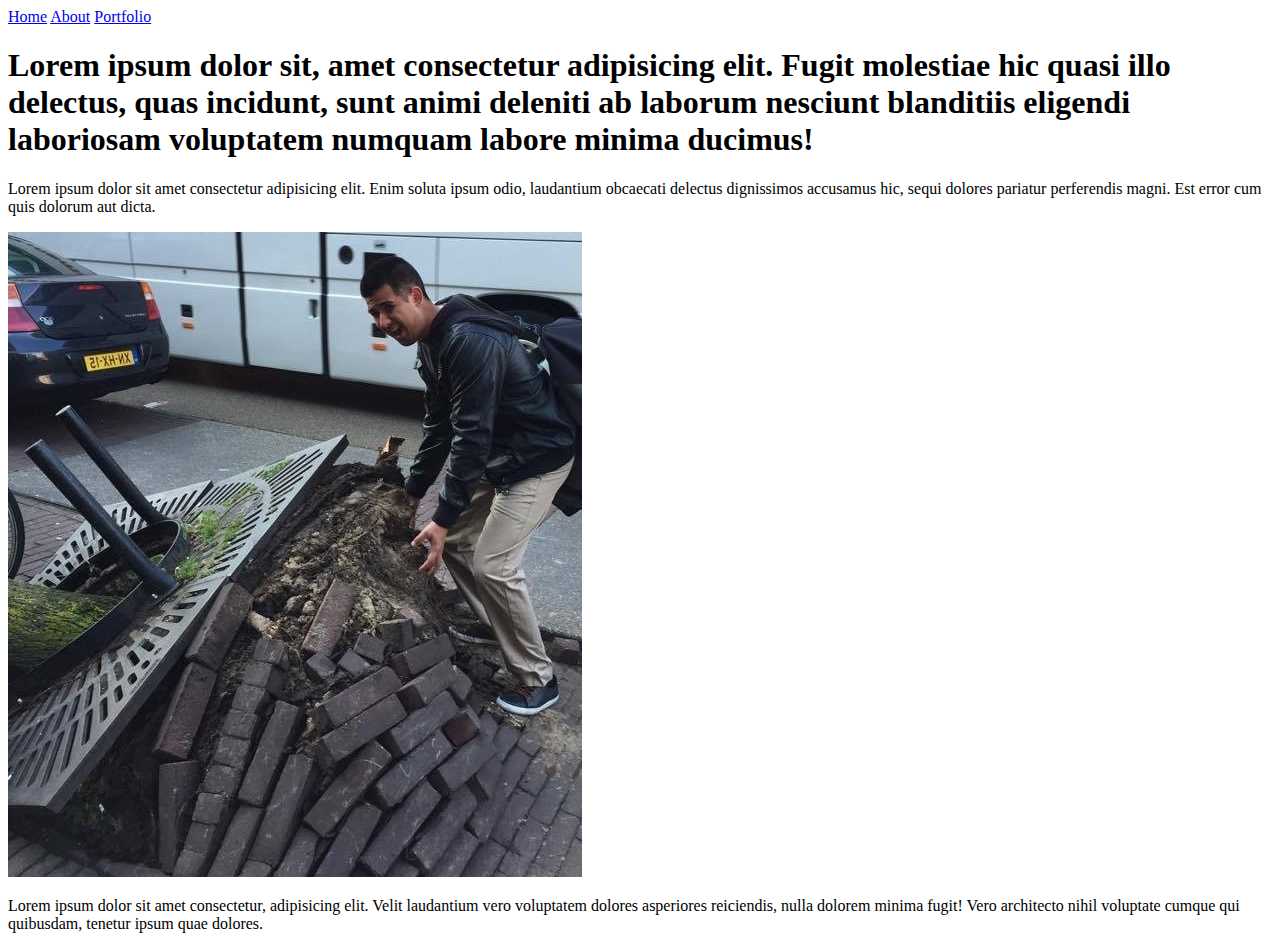
==== index.html @ 3354a462 "Website Foundation is set" ====
<!DOCTYPE html>
<html lang="en">
  <head>
    <meta charset="UTF-8" />
    <meta name="viewport" content="width=device-width, initial-scale=1.0" />
    <title>Document</title>
    <a href="index.html">Home</a>
    <a href="about.html">About</a>
    <a href="portfolio.html">Portfolio</a>
    <link rel="stylesheet" href="style.css" />
  </head>
  <body>
    <section>
      <section>
        <h1 id="Synonyms">
          Lorem ipsum dolor sit, amet consectetur adipisicing elit. Fugit
          molestiae hic quasi illo delectus, quas incidunt, sunt animi deleniti
          ab laborum nesciunt blanditiis eligendi laboriosam voluptatem numquam
          labore minima ducimus!
        </h1>
        <p id="hook">
          Lorem ipsum dolor sit amet consectetur adipisicing elit. Enim soluta
          ipsum odio, laudantium obcaecati delectus dignissimos accusamus hic,
          sequi dolores pariatur perferendis magni. Est error cum quis dolorum
          aut dicta.
        </p>
        <img id="me" src="images/me.jpg" alt="" />
      </section>
      <section>
        <p id="quote">
          Lorem ipsum dolor sit amet consectetur, adipisicing elit. Velit
          laudantium vero voluptatem dolores asperiores reiciendis, nulla
          dolorem minima fugit! Vero architecto nihil voluptate cumque qui
          quibusdam, tenetur ipsum quae dolores.
        </p>
      </section>
    </section>
  </body>
</html>
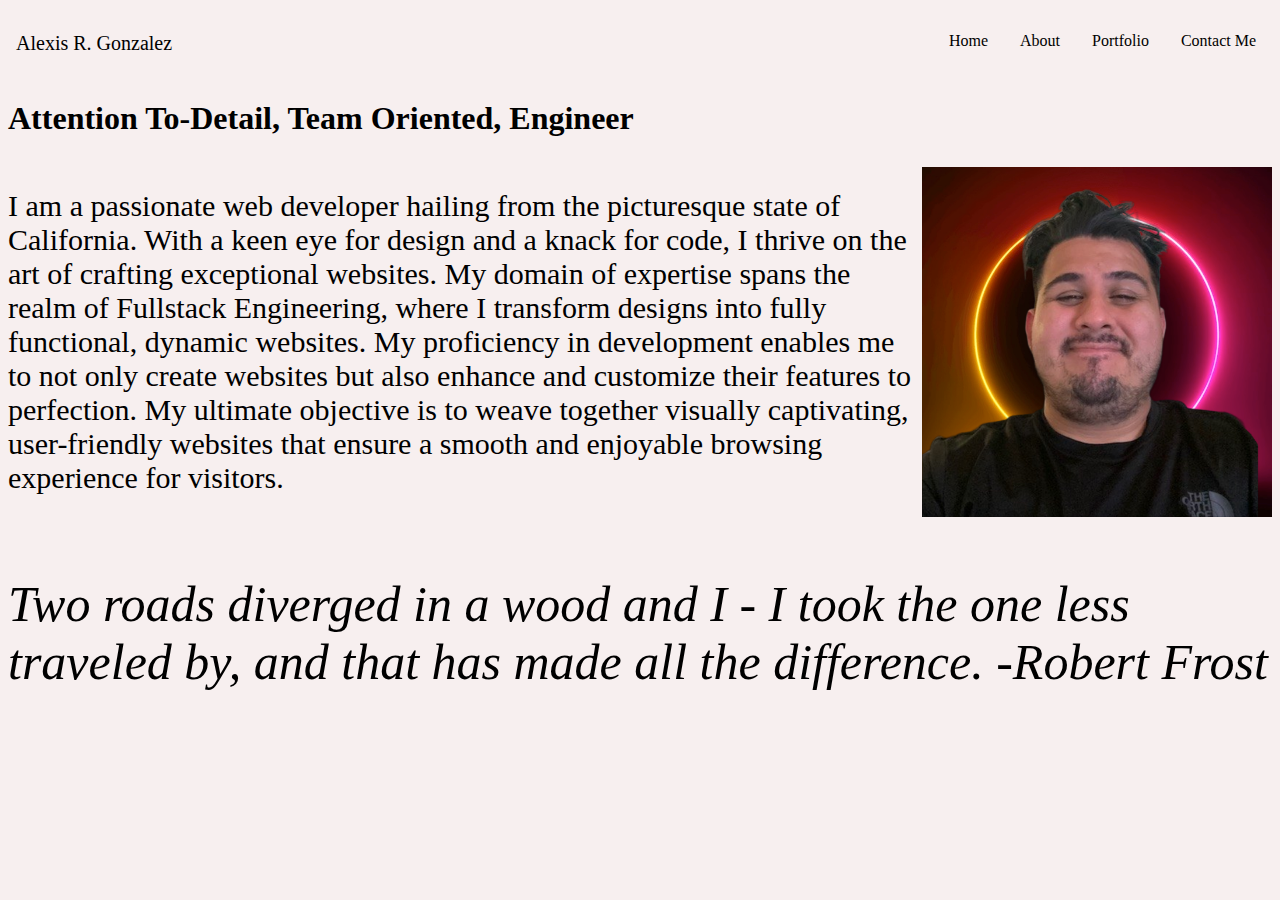
==== commit a2e438e0: "updated code revision" ====
--- a/index.html
+++ b/index.html
@@ -3,37 +3,45 @@
   <head>
     <meta charset="UTF-8" />
     <meta name="viewport" content="width=device-width, initial-scale=1.0" />
-    <title>Document</title>
-    <a href="index.html">Home</a>
-    <a href="about.html">About</a>
-    <a href="portfolio.html">Portfolio</a>
+    <title>Alexis R. Gonzalez</title>
     <link rel="stylesheet" href="style.css" />
   </head>
   <body>
-    <section>
-      <section>
-        <h1 id="Synonyms">
-          Lorem ipsum dolor sit, amet consectetur adipisicing elit. Fugit
-          molestiae hic quasi illo delectus, quas incidunt, sunt animi deleniti
-          ab laborum nesciunt blanditiis eligendi laboriosam voluptatem numquam
-          labore minima ducimus!
-        </h1>
-        <p id="hook">
-          Lorem ipsum dolor sit amet consectetur adipisicing elit. Enim soluta
-          ipsum odio, laudantium obcaecati delectus dignissimos accusamus hic,
-          sequi dolores pariatur perferendis magni. Est error cum quis dolorum
-          aut dicta.
-        </p>
-        <img id="me" src="images/me.jpg" alt="" />
-      </section>
-      <section>
-        <p id="quote">
-          Lorem ipsum dolor sit amet consectetur, adipisicing elit. Velit
-          laudantium vero voluptatem dolores asperiores reiciendis, nulla
-          dolorem minima fugit! Vero architecto nihil voluptate cumque qui
-          quibusdam, tenetur ipsum quae dolores.
-        </p>
-      </section>
-    </section>
+    <nav class="nav">
+      <p id="header_name">Alexis R. Gonzalez</p>
+      <ul class="nav_list">
+        <li class="nav_item">
+          <a style="text-decoration: none" href="index.html">Home</a>
+        </li>
+        <li class="nav_item">
+          <a style="text-decoration: none" href="about.html">About</a>
+        </li>
+        <li class="nav_item">
+          <a style="text-decoration: none" href="portfolio.html">Portfolio</a>
+        </li>
+        <li class="nav_item">
+          <a style="text-decoration: none" href="contact.html">Contact Me</a>
+        </li>
+      </ul>
+    </nav>
+    <h1>Attention To-Detail, Team Oriented, Engineer</h1>
+    <nav class="text_body">
+      <p>
+        I am a passionate web developer hailing from the picturesque state of
+        California. With a keen eye for design and a knack for code, I thrive on
+        the art of crafting exceptional websites. My domain of expertise spans
+        the realm of Fullstack Engineering, where I transform designs into fully
+        functional, dynamic websites. My proficiency in development enables me
+        to not only create websites but also enhance and customize their
+        features to perfection. My ultimate objective is to weave together
+        visually captivating, user-friendly websites that ensure a smooth and
+        enjoyable browsing experience for visitors.
+      </p>
+      <img src="images/me.jpg" alt="Picture of Me" />
+    </nav>
+    <p id="quote">
+      Two roads diverged in a wood and I - I took the one less traveled by, and
+      that has made all the difference. -Robert Frost
+    </p>
   </body>
 </html>
--- a/style.css
+++ b/style.css
@@ -0,0 +1,45 @@
+body{
+    background: #f7efef;
+}
+.nav {
+    background: #f7efef;
+    display: flex;
+    justify-content: space-between;
+    flex-wrap: wrap;
+    
+}
+.text_body{
+    display: flex;
+    align-items: center; 
+    grid-template-columns: 1fr 1fr 1fr;
+    column-gap: 5px;
+    font-size: 30px;
+    
+}
+#quote {
+    font-size: 50px;
+    font-style: italic;
+    font-family: URW Chancery L, cursive;
+}
+img{
+    max-width: 350px;
+    max-height: auto;
+}
+#header_name{
+    margin: 1.5rem 0.5rem;
+    font-size: 20px;
+    font: bold;
+}
+.nav_list{
+    list-style-type: none;
+    width: auto;
+    display: flex;
+}
+.nav_item{
+    padding: 0.5rem 1rem;
+
+}
+.nav_item > a {
+    color: black;
+}
+
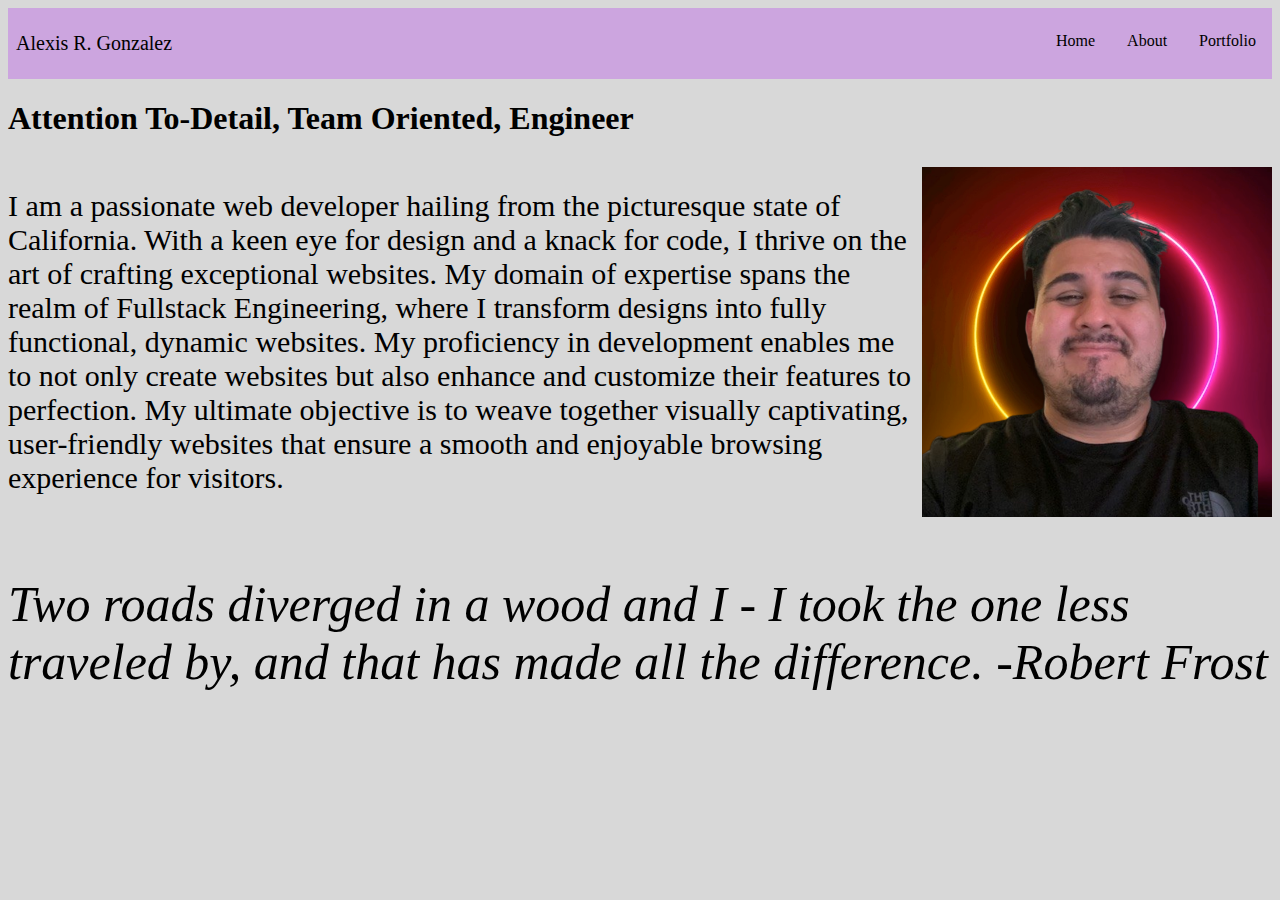
==== commit 254552fb: "Revision of index" ====
--- a/index.html
+++ b/index.html
@@ -18,9 +18,6 @@
         </li>
         <li class="nav_item">
           <a style="text-decoration: none" href="portfolio.html">Portfolio</a>
-        </li>
-        <li class="nav_item">
-          <a style="text-decoration: none" href="contact.html">Contact Me</a>
         </li>
       </ul>
     </nav>
--- a/style.css
+++ b/style.css
@@ -1,8 +1,23 @@
+/* 
+====================
+  Table of Contents 
+====================
+
+1. index.html
+2. about.html
+3. portfolio.html
+
+
+ */
+
+/***********************************************************
+  1. index.html
+************************************************************/
 body{
-    background: #f7efef;
+    background: #d8d8d8;
 }
 .nav {
-    background: #f7efef;
+    background: #cca5df;
     display: flex;
     justify-content: space-between;
     flex-wrap: wrap;
@@ -43,3 +58,16 @@
     color: black;
 }
 
+/***********************************************************
+  2. about.html
+************************************************************/
+#header_intro{
+
+}
+
+
+
+
+/***********************************************************
+  3. portfolio.html
+************************************************************/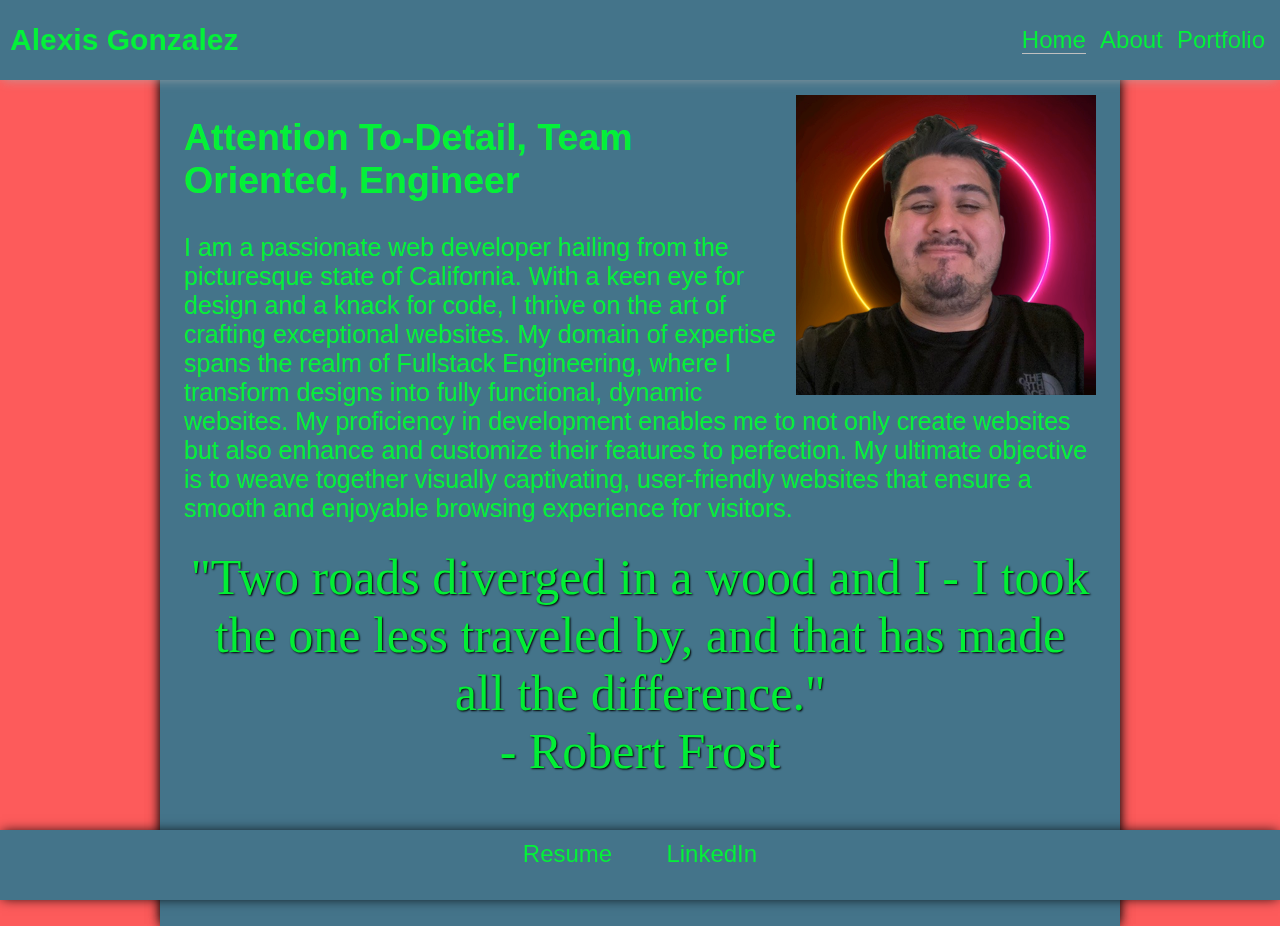
==== commit 8d779f5e: "modified about.html page and included resume.txt file" ====
--- a/index.html
+++ b/index.html
@@ -2,27 +2,26 @@
 <html lang="en">
   <head>
     <meta charset="UTF-8" />
+    <meta http-equiv="X-UA-Compatible" content="IE=edge" />
     <meta name="viewport" content="width=device-width, initial-scale=1.0" />
-    <title>Alexis R. Gonzalez</title>
-    <link rel="stylesheet" href="style.css" />
+    <link rel="stylesheet" href="/style.css" />
+    <script defer src="javascript.js"></script>
+    <title>Personal Website</title>
   </head>
   <body>
-    <nav class="nav">
-      <p id="header_name">Alexis R. Gonzalez</p>
-      <ul class="nav_list">
-        <li class="nav_item">
-          <a style="text-decoration: none" href="index.html">Home</a>
-        </li>
-        <li class="nav_item">
-          <a style="text-decoration: none" href="about.html">About</a>
-        </li>
-        <li class="nav_item">
-          <a style="text-decoration: none" href="portfolio.html">Portfolio</a>
-        </li>
-      </ul>
+    <nav>
+      <div id="logo">
+        <h1>Alexis Gonzalez</h1>
+      </div>
+      <div id="links">
+        <a class="active" href="/">Home</a>
+        <a href="about.html">About</a>
+        <a href="portfolio.html">Portfolio</a>
+      </div>
     </nav>
-    <h1>Attention To-Detail, Team Oriented, Engineer</h1>
-    <nav class="text_body">
+    <main>
+      <img src="images/me.jpg" />
+      <h2>Attention To-Detail, Team Oriented, Engineer</h2>
       <p>
         I am a passionate web developer hailing from the picturesque state of
         California. With a keen eye for design and a knack for code, I thrive on
@@ -34,11 +33,20 @@
         visually captivating, user-friendly websites that ensure a smooth and
         enjoyable browsing experience for visitors.
       </p>
-      <img src="images/me.jpg" alt="Picture of Me" />
-    </nav>
-    <p id="quote">
-      Two roads diverged in a wood and I - I took the one less traveled by, and
-      that has made all the difference. -Robert Frost
-    </p>
+      <h3 class="quote">
+        "Two roads diverged in a wood and I - I took the one less traveled by,
+        and that has made all the difference."
+        <br />
+        - Robert Frost
+      </h3>
+    </main>
+    <footer>
+      <a href="resume.txt" target="_blank">Resume</a>
+      <a
+        href="https://www.linkedin.com/in/alexis-gonzalez-b35693223/"
+        target="_blank"
+        >LinkedIn</a
+      >
+    </footer>
   </body>
 </html>
--- a/style.css
+++ b/style.css
@@ -1,73 +1,153 @@
-/* 
-====================
-  Table of Contents 
-====================
 
-1. index.html
-2. about.html
-3. portfolio.html
-
-
- */
-
-/***********************************************************
-  1. index.html
-************************************************************/
-body{
-    background: #d8d8d8;
-}
-.nav {
-    background: #cca5df;
-    display: flex;
-    justify-content: space-between;
-    flex-wrap: wrap;
-    
-}
-.text_body{
-    display: flex;
-    align-items: center; 
-    grid-template-columns: 1fr 1fr 1fr;
-    column-gap: 5px;
-    font-size: 30px;
-    
-}
-#quote {
-    font-size: 50px;
-    font-style: italic;
-    font-family: URW Chancery L, cursive;
-}
-img{
-    max-width: 350px;
-    max-height: auto;
-}
-#header_name{
-    margin: 1.5rem 0.5rem;
-    font-size: 20px;
-    font: bold;
-}
-.nav_list{
-    list-style-type: none;
-    width: auto;
-    display: flex;
-}
-.nav_item{
-    padding: 0.5rem 1rem;
-
-}
-.nav_item > a {
-    color: black;
+* {
+    box-sizing: border-box;
 }
 
-/***********************************************************
-  2. about.html
-************************************************************/
-#header_intro{
-
+html {
+  background-color: rgb(253, 91, 91);
+  font-size: 15px;
+  font-family: Verdana, Geneva, Tahoma, sans-serif;
 }
 
+body {
+  background-color: rgb(68, 116, 138);
+  box-shadow: 0 0 12px -2px black;
+  padding: 0;
+  max-width: 960px;
+  margin: 0 auto;
+}
+a {
+  color: rgba(2, 245, 54, 0.973);
+  text-decoration: none;
+  font-size: x-large;
+  margin: 0 5px;
+}
 
+nav {
+  box-shadow: 0 0 12px -2px rgb(170, 170, 170);
+  position: fixed;
+  left: 0;
+  right: 0;
+  align-items: center;
+  background-color: rgb(68, 116, 138);
+  color: rgba(2, 245, 54, 0.973);
+  display: flex;
+  height: 80px;
+  padding: 10px;
+  display: flex;
+  justify-content: space-between;
+}
 
+main {
+  min-height: 100vh;
+  padding: 85px 24px 96px;
+  box-shadow: 0 0 12px -2px rgb(12, 12, 12);
+  color: rgba(2, 245, 54, 0.973);
+  font-family: 'Open Sans', sans-serif;
+  font-size: 25px;
+}
 
-/***********************************************************
-  3. portfolio.html
-************************************************************/+footer {
+  background-color: rgb(68, 116, 138);
+  color: aliceblue;
+  height: 70px;
+  padding: 10px;
+  position: fixed;
+  left: 0;
+  right: 0;
+  bottom: 0;
+  width: 100%;
+  text-align: center;
+  box-shadow: 0 0 12px -2px black;
+}
+
+footer a {
+  margin: 0 25px;
+}
+
+footer .media-link {
+  height: 45px;
+}
+
+.active {
+  border-bottom: 1px solid #c0c0c0;
+}
+
+main > img {
+  /* height: 500px; */
+  width: 300px;
+  float: right;
+  margin: 10px 0 10px 10px;
+}
+
+main .quote {
+  font-family: 'Satisfy', cursive;
+  color: rgba(2, 245, 54, 0.973);
+  font-size: 50px;
+  font-weight: 100;
+  text-shadow: 1px 1px 2px black;
+  text-align: center;
+  margin-top: 0.5em;
+}
+
+section {
+  border-top: 1px solid #bbb;
+  font-size: 16px;
+}
+
+.about-section:nth-of-type(2n) > img {
+  float: left;
+  margin: 0 24px 24px 0;
+}
+
+.about-section:nth-of-type(2n + 1) > img {
+  float: right;
+  margin: 0 24px 24px 24px;
+}
+
+.about-section img {
+  height: 128px;
+}
+
+#about-header {
+  font-weight: 300;
+  font-size: 2rem;
+}
+
+.project {
+  width: calc(100% - 6em);
+  background: #ee5d5d;
+  color: rgba(2, 245, 54, 0.973);
+  box-shadow: 0 3px 6px -2px #faf9f9;
+  margin: 2em auto;
+  padding: 1em;
+}
+
+.project:nth-of-type(2n) img {
+  width: 150px;
+  margin-right: 1em;
+  margin-bottom: 1em;
+  float: left;
+  box-shadow: 0 3px 6px -2px #ccc;
+}
+
+.project:nth-of-type(2n + 1) img {
+  width: 150px;
+  margin-left: 1em;
+  margin-bottom: 1em;
+  float: right;
+  box-shadow: 0 3px 6px -2px #ccc;
+}
+
+.project h2 {
+  font-weight: 500;
+  font-size: 2em;
+  margin: 0 0 1em;
+  border-bottom: 2px solid #ccc;
+}
+
+#project-header {
+  font-weight: 100;
+  font-size: 2rem;
+  border-bottom: 1px solid #ccc;
+}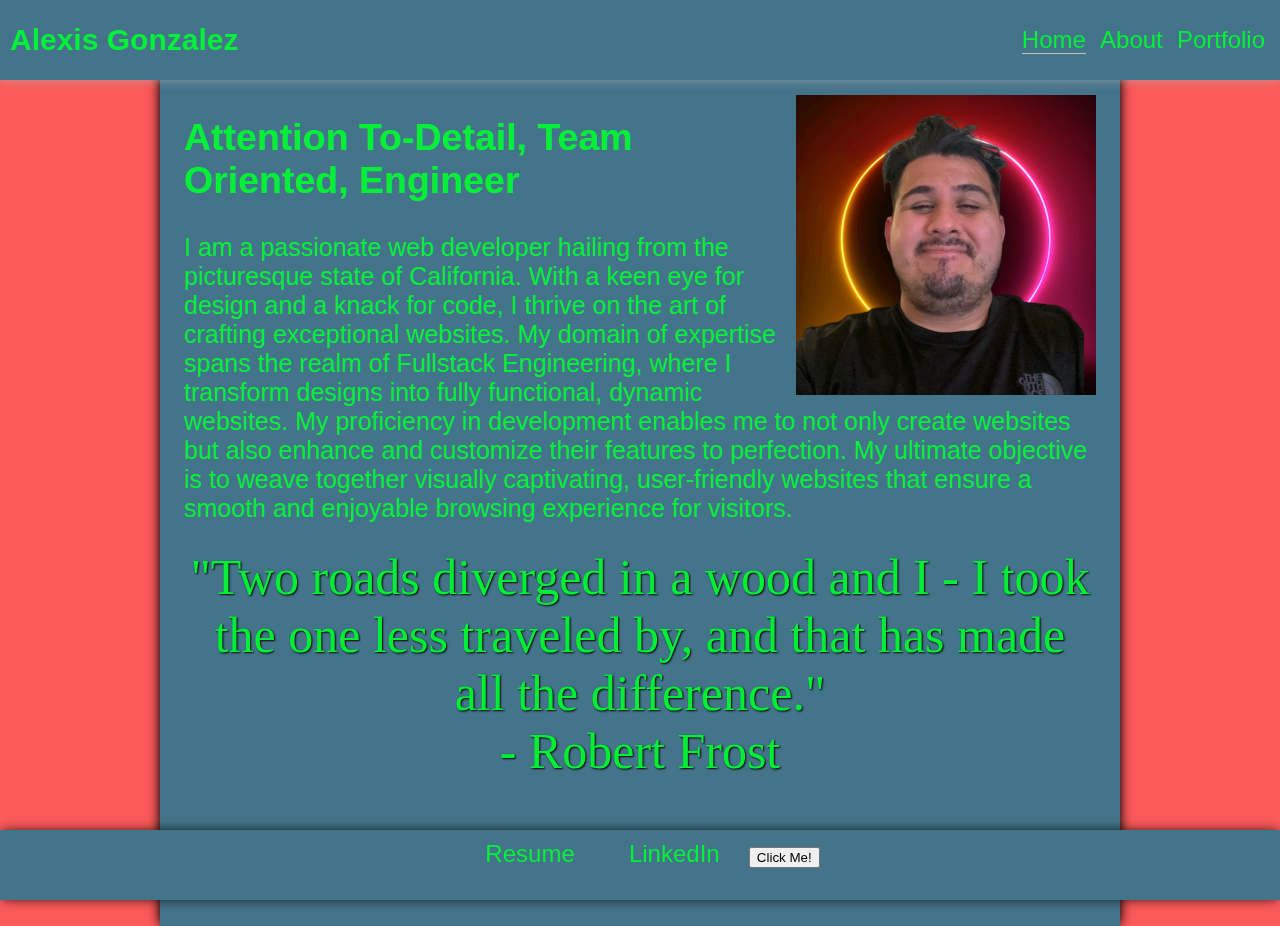
==== commit e6324d47: "Updated code to work with new implementation of javascript button function" ====
--- a/index.html
+++ b/index.html
@@ -5,7 +5,7 @@
     <meta http-equiv="X-UA-Compatible" content="IE=edge" />
     <meta name="viewport" content="width=device-width, initial-scale=1.0" />
     <link rel="stylesheet" href="/style.css" />
-    <script defer src="javascript.js"></script>
+    <script src="javascript.js"></script>
     <title>Personal Website</title>
   </head>
   <body>
@@ -47,6 +47,8 @@
         target="_blank"
         >LinkedIn</a
       >
+      <button onclick="hello_world()">Click Me!</button>
+      <script src="javascript.js"></script>
     </footer>
   </body>
 </html>
--- a/style.css
+++ b/style.css
@@ -1,6 +1,5 @@
-
 * {
-    box-sizing: border-box;
+  box-sizing: border-box;
 }
 
 html {
@@ -43,7 +42,7 @@
   padding: 85px 24px 96px;
   box-shadow: 0 0 12px -2px rgb(12, 12, 12);
   color: rgba(2, 245, 54, 0.973);
-  font-family: 'Open Sans', sans-serif;
+  font-family: "Open Sans", sans-serif;
   font-size: 25px;
 }
 
@@ -74,14 +73,13 @@
 }
 
 main > img {
-  /* height: 500px; */
   width: 300px;
   float: right;
   margin: 10px 0 10px 10px;
 }
 
 main .quote {
-  font-family: 'Satisfy', cursive;
+  font-family: "Satisfy", cursive;
   color: rgba(2, 245, 54, 0.973);
   font-size: 50px;
   font-weight: 100;
@@ -150,4 +148,4 @@
   font-weight: 100;
   font-size: 2rem;
   border-bottom: 1px solid #ccc;
-}+}
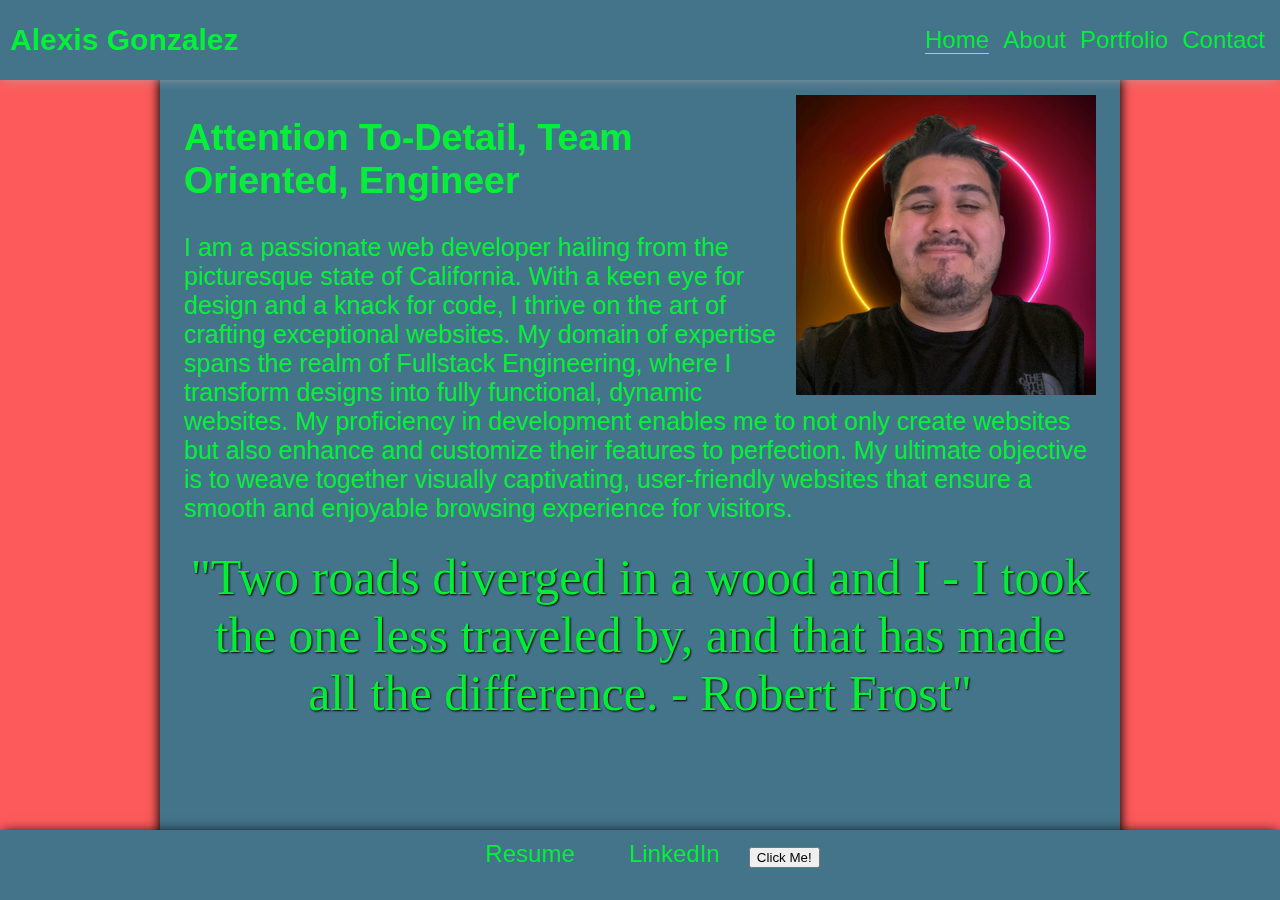
==== commit ef530ff6: "Updated Website2.0" ====
--- a/index.html
+++ b/index.html
@@ -17,8 +17,10 @@
         <a class="active" href="/">Home</a>
         <a href="about.html">About</a>
         <a href="portfolio.html">Portfolio</a>
+        <a href="contact.html">Contact</a>
       </div>
     </nav>
+
     <main>
       <img src="images/me.jpg" />
       <h2>Attention To-Detail, Team Oriented, Engineer</h2>
@@ -35,11 +37,10 @@
       </p>
       <h3 class="quote">
         "Two roads diverged in a wood and I - I took the one less traveled by,
-        and that has made all the difference."
-        <br />
-        - Robert Frost
+        and that has made all the difference. - Robert Frost"
       </h3>
     </main>
+
     <footer>
       <a href="resume.txt" target="_blank">Resume</a>
       <a
--- a/style.css
+++ b/style.css
@@ -149,3 +149,57 @@
   font-size: 2rem;
   border-bottom: 1px solid #ccc;
 }
+
+.flex-container {
+  display: flex;
+  justify-content: wrap;
+}
+
+.flex-item {
+  flex: 1;
+  padding: 20px;
+}
+.flex-img{
+  width: 20em;
+}
+.flex-p{
+  font-size: xx-large;
+  text-align: center;
+  margin-top: 5em;
+}
+
+button:hover {
+  background-color: rgba(2, 245, 54, 0.973);
+  color: #fff;
+}
+.contact-h2{
+  text-align: left;
+}
+.contact-form {
+  text-align: center;
+  padding: 20px;
+}
+
+.contact-form h2 {
+  font-size: 24px;
+  margin-bottom: 10px;
+}
+
+#contact-form input,
+#contact-form textarea {
+  width: 100%;
+  padding: 10px;
+  margin: 5px 0;
+  border: 1px solid #ccc;
+  border-radius: 5px;
+}
+
+#contact-form input[type="submit"] {
+  background-color: rgba(2, 245, 54, 0.973);
+  color: #fff;
+  padding: 10px 20px;
+  border: none;
+  cursor: pointer;
+}
+
+
